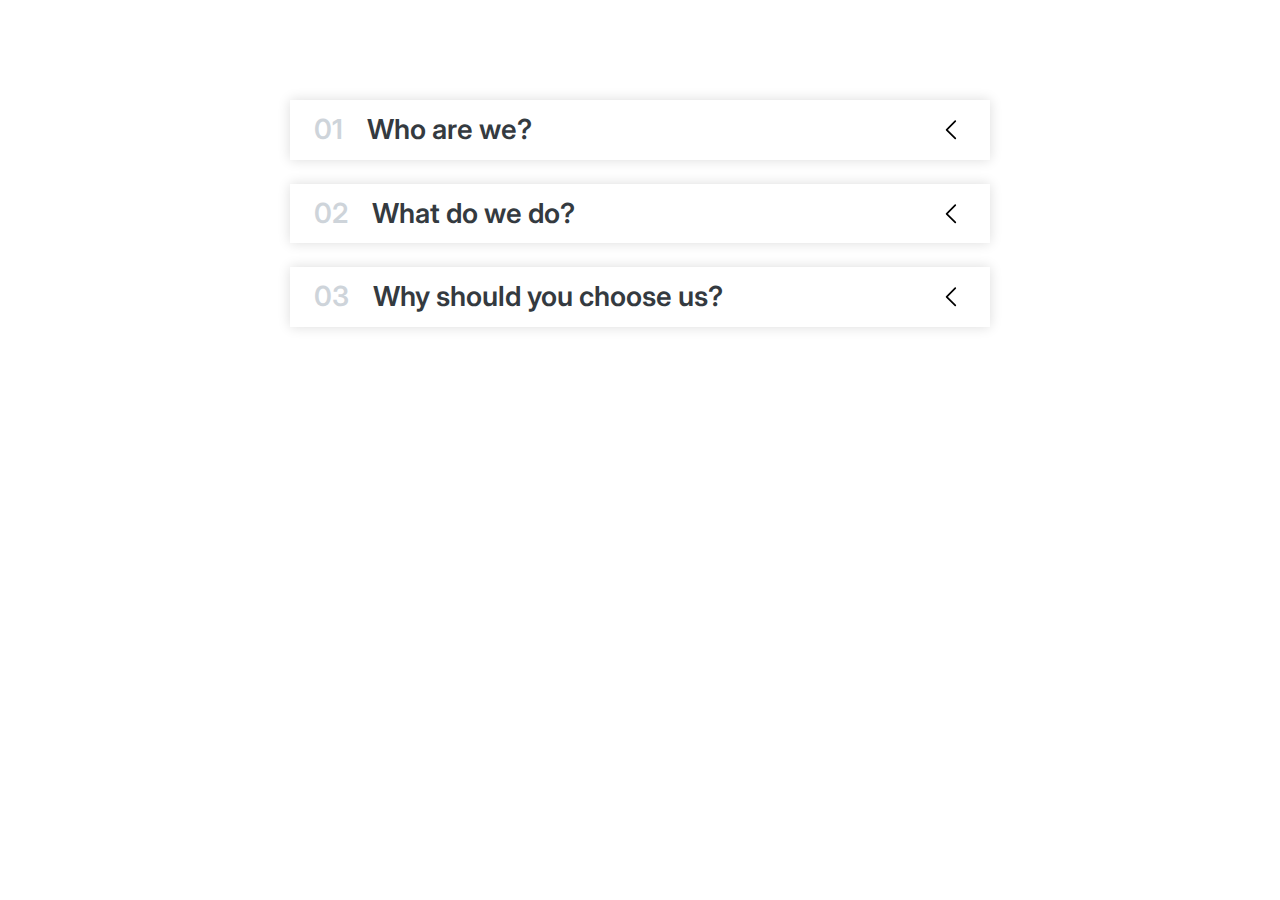
==== components/accordian/index.html @ cf488516 "made an accordion componenet" ====
<!DOCTYPE html>
<html lang="en">
  <head>
    <meta charset="UTF-8" />
    <meta http-equiv="X-UA-Compatible" content="IE=edge" />
    <meta name="viewport" content="width=device-width, initial-scale=1.0" />
    <title>Accordian</title>

    <link rel="preconnect" href="https://fonts.googleapis.com" />
    <link rel="preconnect" href="https://fonts.gstatic.com" crossorigin />
    <link
      href="https://fonts.googleapis.com/css2?family=Inter:wght@400;500;600;700&display=swap"
      rel="stylesheet"
    />

    <link rel="stylesheet" href="style.css" />
    <script src="script.js" defer></script>
  </head>
  <body>
    <div class="accordian">
      <div class="item">
        <p class="header-number">01</p>
        <p class="header-text">Who are we?</p>
        <svg
          class="header-icon"
          xmlns="http://www.w3.org/2000/svg"
          width="192"
          height="192"
          fill="#000000"
          viewBox="0 0 256 256"
        >
          <rect width="256" height="256" fill="none"></rect>
          <polyline
            points="208 96 128 176 48 96"
            fill="none"
            stroke="#000000"
            stroke-linecap="round"
            stroke-linejoin="round"
            stroke-width="16"
          ></polyline>
        </svg>
        <div class="hidden-content">
          <p>
            Lorem ipsum dolor sit amet consectetur adipisicing elit. Nihil, quos
            laboriosam sed, natus et architecto magnam deserunt quam
            perspiciatis, incidunt ipsum accusamus! Autem asperiores animi eaque
            excepturi, necessitatibus totam incidunt.
          </p>
          <p>
            Lorem ipsum dolor sit amet consectetur adipisicing elit. At,
            perspiciatis voluptate. Incidunt, dignissimos deleniti? Ratione
            exercitationem dolorem dicta eos numquam iure vero, minima doloribus
            molestiae eligendi ut ipsum natus autem.
          </p>
          <ul>
            <li>
              Alias non nostrum deleniti voluptas soluta, quas cupiditate.
            </li>
            <li>Sunt suscipit delectus molestiae consequuntur et cum.</li>
            <li>
              Facilis earum placeat cumque dolor nam, doloribus consectetur
              accusamus excepturi voluptate assumenda soluta tempore.
            </li>
          </ul>
        </div>
      </div>
      <div class="item">
        <p class="header-number">02</p>
        <p class="header-text">What do we do?</p>
        <svg
          class="header-icon"
          xmlns="http://www.w3.org/2000/svg"
          width="192"
          height="192"
          fill="#000000"
          viewBox="0 0 256 256"
        >
          <rect width="256" height="256" fill="none"></rect>
          <polyline
            points="208 96 128 176 48 96"
            fill="none"
            stroke="#000000"
            stroke-linecap="round"
            stroke-linejoin="round"
            stroke-width="16"
          ></polyline>
        </svg>
        <div class="hidden-content">
          <p>
            Lorem ipsum dolor sit amet consectetur adipisicing elit. Nihil, quos
            laboriosam sed, natus et architecto magnam deserunt quam
            perspiciatis, incidunt ipsum accusamus! Autem asperiores animi eaque
            excepturi, necessitatibus totam incidunt.
          </p>
          <p>
            Lorem ipsum dolor sit amet consectetur adipisicing elit. At,
            perspiciatis voluptate. Incidunt, dignissimos deleniti? Ratione
            exercitationem dolorem dicta eos numquam iure vero, minima doloribus
            molestiae eligendi ut ipsum natus autem.
          </p>
          <ul>
            <li>
              Alias non nostrum deleniti voluptas soluta, quas cupiditate.
            </li>
            <li>Sunt suscipit delectus molestiae consequuntur et cum.</li>
            <li>
              Facilis earum placeat cumque dolor nam, doloribus consectetur
              accusamus excepturi voluptate assumenda soluta tempore.
            </li>
          </ul>
        </div>
      </div>
      <div class="item">
        <p class="header-number">03</p>
        <p class="header-text">Why should you choose us?</p>
        <svg
          class="header-icon"
          xmlns="http://www.w3.org/2000/svg"
          width="192"
          height="192"
          fill="#000000"
          viewBox="0 0 256 256"
        >
          <rect width="256" height="256" fill="none"></rect>
          <polyline
            points="208 96 128 176 48 96"
            fill="none"
            stroke="#000000"
            stroke-linecap="round"
            stroke-linejoin="round"
            stroke-width="16"
          ></polyline>
        </svg>
        <div class="hidden-content">
          <p>
            Lorem ipsum dolor sit amet consectetur adipisicing elit. Nihil, quos
            laboriosam sed, natus et architecto magnam deserunt quam
            perspiciatis, incidunt ipsum accusamus! Autem asperiores animi eaque
            excepturi, necessitatibus totam incidunt.
          </p>
          <p>
            Lorem ipsum dolor sit amet consectetur adipisicing elit. At,
            perspiciatis voluptate. Incidunt, dignissimos deleniti? Ratione
            exercitationem dolorem dicta eos numquam iure vero, minima doloribus
            molestiae eligendi ut ipsum natus autem.
          </p>
          <ul>
            <li>
              Alias non nostrum deleniti voluptas soluta, quas cupiditate.
            </li>
            <li>Sunt suscipit delectus molestiae consequuntur et cum.</li>
            <li>
              Facilis earum placeat cumque dolor nam, doloribus consectetur
              accusamus excepturi voluptate assumenda soluta tempore.
            </li>
          </ul>
        </div>
      </div>
    </div>
  </body>
</html>
---- components/accordian/style.css ----
/* 

  Spacing System (px)
  2 / 4 / 8 / 12 / 16 / 24 / 32 / 48 / 64 / 80 / 96 / 128

  Font Size System (rem) base = 16px
  1 / 1.2 / 1.44 / 1.728 / 2.074 / 2.488 / 2.986 / 3.583

*/

* {
  margin: 0;
  padding: 0;
  box-sizing: border-box;
}

body {
  font-family: "Inter", sans-serif;
  font-size: 16px;
  line-height: 1;
  color: #343a40;
}

.accordian {
  width: 700px;
  margin: 100px auto;

  display: flex;
  flex-direction: column;
  gap: 24px;
}

.item {
  box-shadow: 0 0 12px rgba(0, 0, 0, 0.14);
  padding: 16px 24px;
  display: grid;
  grid-template-columns: auto 1fr auto;
  gap: 24px;
  align-items: center;

  transition: box-shadow 0.3s ease;
}

.header-number,
.header-text {
  font-size: 1.728rem;
  font-weight: 600;
}

.header-number {
  color: #ced4da;
}

.header-icon {
  width: 1.728rem;
  height: auto;
  transform: rotate(90deg);

  transition: transform 0.3s ease;
}

.hidden-content {
  grid-column: 2;
  display: flex;
  flex-direction: column;
  gap: 12px;
  line-height: 1.44;
  margin: 8px;

  display: none;
}

.hidden-content ul {
  display: flex;
  flex-direction: column;
  gap: 8px;
  color: #868e96;
  line-height: 1.2;
  margin-left: 24px;
}

.open {
  box-shadow: 0 0 16px rgba(0, 0, 0, 0.2);
}

.open .header-icon {
  transform: rotate(0deg);
}

.open .hidden-content {
  display: flex;
}
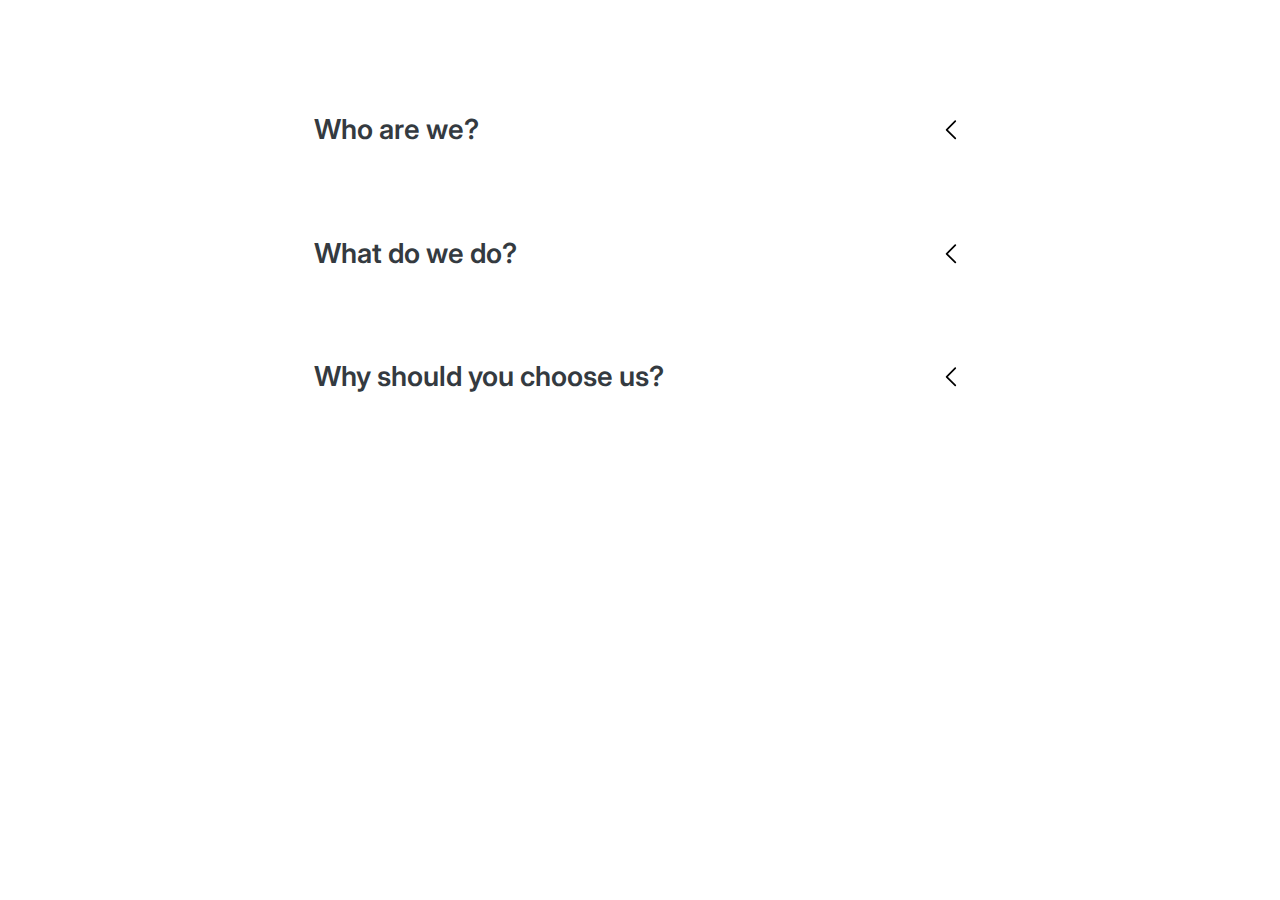
==== commit 7b00cc21: "made accordion component more minimalistic" ====
--- a/components/accordian/index.html
+++ b/components/accordian/index.html
@@ -19,7 +19,6 @@
   <body>
     <div class="accordian">
       <div class="item">
-        <p class="header-number">01</p>
         <p class="header-text">Who are we?</p>
         <svg
           class="header-icon"
@@ -65,7 +64,6 @@
         </div>
       </div>
       <div class="item">
-        <p class="header-number">02</p>
         <p class="header-text">What do we do?</p>
         <svg
           class="header-icon"
@@ -111,7 +109,6 @@
         </div>
       </div>
       <div class="item">
-        <p class="header-number">03</p>
         <p class="header-text">Why should you choose us?</p>
         <svg
           class="header-icon"
--- a/components/accordian/style.css
+++ b/components/accordian/style.css
@@ -1,7 +1,7 @@
 /* 
 
   Spacing System (px)
-  2 / 4 / 8 / 12 / 16 / 24 / 32 / 48 / 64 / 80 / 96 / 128
+  2 / 4 / 8 / 12 / 16 / 24 / 32 / 48 / 64 / 80 / 96 / 128 / 256 
 
   Font Size System (rem) base = 16px
   1 / 1.2 / 1.44 / 1.728 / 2.074 / 2.488 / 2.986 / 3.583
@@ -31,24 +31,19 @@
 }
 
 .item {
-  box-shadow: 0 0 12px rgba(0, 0, 0, 0.14);
+  /* box-shadow: 0 0 12px rgba(0, 0, 0, 0.14); */
   padding: 16px 24px;
   display: grid;
-  grid-template-columns: auto 1fr auto;
+  grid-template-columns: 1fr auto;
   gap: 24px;
   align-items: center;
 
   transition: box-shadow 0.3s ease;
 }
 
-.header-number,
 .header-text {
   font-size: 1.728rem;
   font-weight: 600;
-}
-
-.header-number {
-  color: #ced4da;
 }
 
 .header-icon {
@@ -60,14 +55,19 @@
 }
 
 .hidden-content {
-  grid-column: 2;
+  grid-column: 1 / -1;
   display: flex;
   flex-direction: column;
   gap: 12px;
   line-height: 1.44;
   margin: 8px;
 
-  display: none;
+  height: 0;
+  overflow: hidden;
+
+  transition: height 0.3s ease;
+
+  /* display: none; */
 }
 
 .hidden-content ul {
@@ -80,7 +80,7 @@
 }
 
 .open {
-  box-shadow: 0 0 16px rgba(0, 0, 0, 0.2);
+  /* box-shadow: 0 0 16px rgba(0, 0, 0, 0.2); */
 }
 
 .open .header-icon {
@@ -88,5 +88,7 @@
 }
 
 .open .hidden-content {
-  display: flex;
+  /* display: flex; */
+  height: 300px;
+  overflow-y: scroll;
 }
